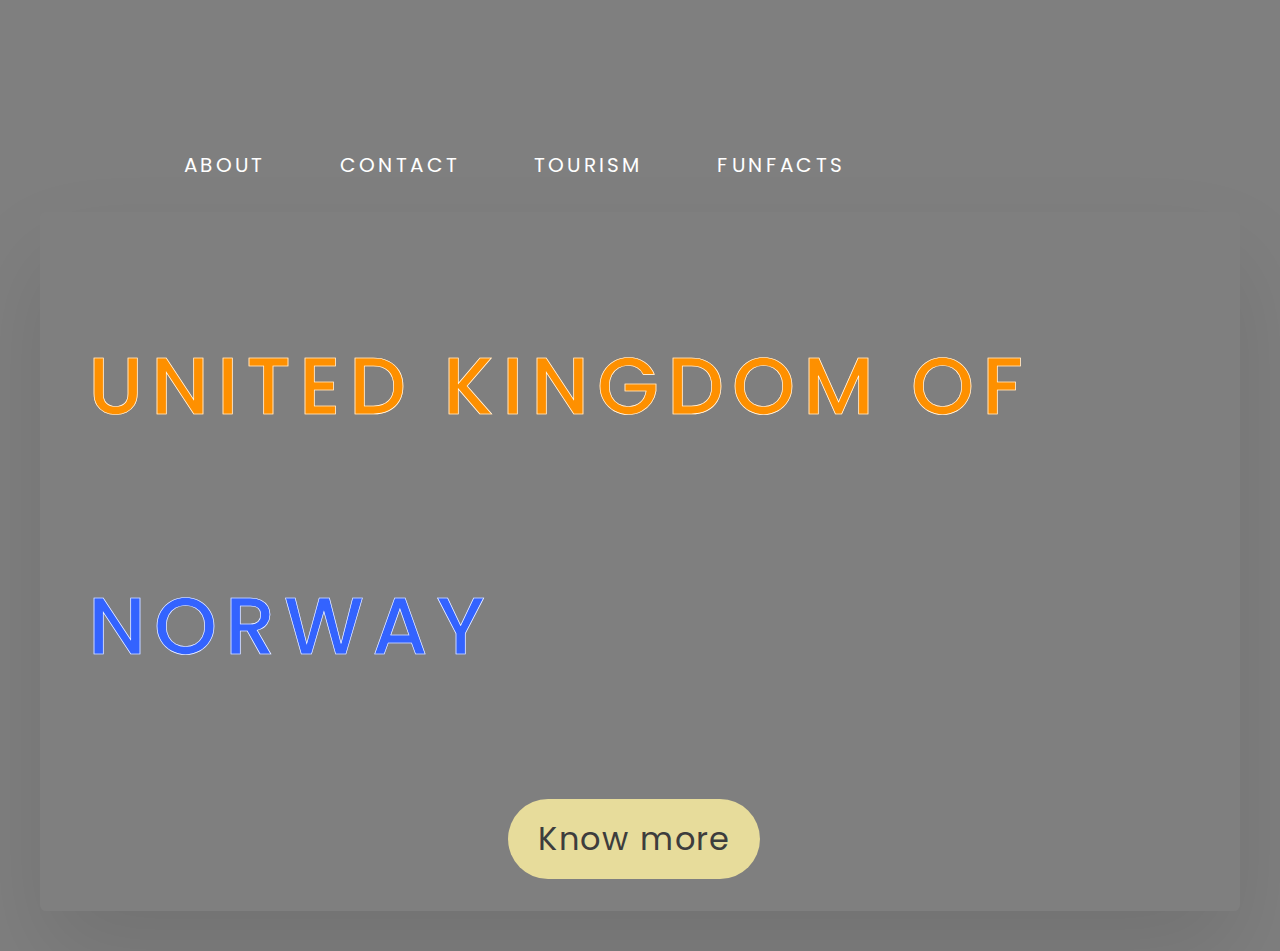
==== index.html @ 28fc71d4 "Add files via upload" ====
<html>

<head>
    <title>
        United Kingdom of Norway
    </title>
    <link type="text/css" rel="stylesheet" href="style.css">
    <link rel="icon" type="image/x-icon" href="images/fav.png">
    <!-- <meta name="viewport" content="width=device-width, initial-scale=1.0"> -->
</head>

<body> 
        <nav>
            <label class="logo">
                
            </label>
            <ul>
                <li>
                    <a class="btn" onclick="openPopup()">About</a>
                </li>
                <li>
                    <a class="btn" onclick="openContact()">
                        Contact
                    </a>
                </li>
                <li>
                    <a href="tourism.html">Tourism</a>
                </li>
                <li>
                    <a href="funfacts.html">funfacts</a>
                </li>
            </ul>
        </nav>
        <div class="grid-item">
        <div class="card">
            <!-- <img align="right" class="home-img" src="images/flagofnorway.png"> -->
            <div class="card-content">
                <h1 class="card-header">
                    UNITED KINGDOM OF NORWAY
                </h1>
                <a href="knowmore.html" class="card-btn">
                    Know more
                </a>
            </div>
        </div>
    </div>
    <div class="popup" id="popup">
        <h2>Kshitij Gudla</h2>
        <p>I study in DAV Public school, Safilguda, Hyderabad
            <br>
            <br>
            source code for this project 
            <br>
            https://github.com/kshitij1127/turbo-memory

        </p>
        <button onclick="closePopup()">ok</button>
    </div>
    <div class="contact" id="contact">
        <h2>Contact Me</h2>
        <br>
        <!-- <form action="https://formsubmit.co/kshitij199a@gmail.com.com" method="POST">
            <input type="text" name="name" required>
            <input type="email" name="email" required>
            <input type="hidden" name="_next" value="https://norway-c78b1.web.app/index.html">
            <button type="submit">Send</button>
       </form> -->
       <a href="mailto:kshitij199a@gmail.com" class="cont-btn">Gmail</a>
       <a href="https://github.com/kshitij1127" class="cont-btn">Github</a>
       <a href="https://docs.google.com/forms/d/1zIgN44ahDqPJLoXOdxMNFlr8wkpKgsbcV9C5F2_5ts8/edit" class="cont-btn">Forms</a>
        <button onclick="closeContact()">ok</button>
    </div>
    <script>
        let popup = document.getElementById('popup')
        function openPopup(){
            popup.classList.add("open-popup")
        }

        function closePopup(){
            popup.classList.remove("open-popup")
        }

        let contact = document.getElementById('contact')
        function openContact(params) {
            contact.classList.add("open-contact")
        }

        function closeContact(){
            contact.classList.remove("open-contact")
        }
    </script>
</body> 
</body>
---- style.css ----
@import url('https://fonts.googleapis.com/css2?family=Poppins:wght@500&display=swap');
@import url('https://fonts.googleapis.com/css2?family=Rubik:wght@500;700&display=swap');
@import url('https://fonts.googleapis.com/css2?family=Work+Sans:wght@800&display=swap');
@import url('https://fonts.googleapis.com/css2?family=Roboto:wght@900&display=swap');

body{
    margin: 0;
    padding: 40px;
    background-image: linear-gradient(rgba(0,0,0,0.5), rgba(0,0,0,0.5)), url(images/background.jpg);
}

.para{
    font-size: 80;
    font-weight: bolder;
    color: yellow;
    margin-top: 5%;
    font-family: "Roboto", sans-serif;
    letter-spacing: 0.3rem;
    overflow: hidden;
    margin-left: 20%;
    display: flex;
}

nav{
    height: 100px;
    width: 100%;
}

label.logo{
    color: white;
    font-size: 50px;
    line-height: 80px;
    padding: 0 100px;
    font-weight: bolder;
    font-family: "Poppins", sans-serif;
    letter-spacing: 0.2rem;
    text-shadow: -2px 2px 0px #71e4a5,
     -4px 4px 0px #009688,
     -6px 6px 0px #3363ff,
     -8px 8px 0px #fd004c,
     -9px 9px 0px #fff020;
}

nav ul{
    float: right;
    margin-right: 30%;
    margin-top: 20px;
}

nav ul li{
    display: inline-block;
    line-height: 50px;
    margin: 0 5px;
    letter-spacing: 0.2rem;
    position: relative;
}

nav ul li a{
    color: white;
    font-size: 20px;
    padding: 10px 15px;
    border-radius: 30px;
    text-transform: uppercase;
    text-decoration: none;
    padding-right: 30px;
    padding-left: 30px;
    font-family: "Poppins", sans-serif;
    cursor: pointer;
}

nav ul li a::after{
    content: '';
    height: 3px;
    width: 0;
    background: #009688;
    position: absolute;
    left: 0;
    bottom: 0;
    transition: 0.7s;
}

nav ul li a.active, a:hover::after{
    width: 100%;
    background: lightgreen;
    color: black;
}

.card-btn{
    display: block;
    width: 100%;
    font-size: 2rem;
    text-align: center;
    color: #3d3d3d;
    background-color: #e7dc9b;
    border: none;
    border-radius: 0.3rem;
    transition: 0.2s;
    cursor: pointer;
    letter-spacing: 0.1rem;
    text-decoration: none;
    font-family: "Poppins", sans-serif;
    width: 20%;
    margin-bottom: 2rem;
    padding: 1rem;
    margin-left: 38%;
    border-radius: 50px;
}

.card-btn:hover,
.card-btn:active{
    background-color: rgba(51,99,255,0.6);
    color: rgb(255, 254, 254);
    transition: 0.5s;
}

.grid{
    display: inline-block;
    grid-gap: 6rem;
}

.home-img{
    margin-right: 4rem;
    width: 600;
    height: 350;
    max-width: 100%;
    margin-top: 5rem;
    display: flex;
    vertical-align: middle;
    position: relative;
}

.home-img:hover{
    transform: translateY(-0.5%);
    box-shadow: 0 4rem 8rem rgba(255, 255, 0, 0.7);
    transition: 0.5s;
}

.grid-item {
    background-color: inherit;
    border-radius: 0.4rem;
    overflow: hidden;
    box-shadow: 0 3rem 6rem rgba(0, 0, 0, 0.1);
    transition: 0.2s;
    margin-top: 6%;
    top: 50%;
    bottom: 50%;
    left: 30%;
    right: 30%;
}

.card-content{
    padding-left: 3rem;
    padding-right: 3rem;
}

.card-header{
    font-size: 5rem;
    font-weight: 500;
    font-family: "Poppins", sans-serif;
    display: flex;
    align-items: center;
    justify-content: center;
    letter-spacing: 0.5rem;
    background: linear-gradient(
        #fd004c 16.7%,
        #fe9000 16.7%,
        #fe9000 33.4%,
        #fff020 33.4%,
        #fff020 50.1%,
        #3edf4b 50.1%,
        #3edf4b 66.8%,
        #3363ff 66.8%,
        #3363ff 83.5%,
        #b102b7 83.5%
    );
    color: transparent;
    -webkit-text-stroke: 0.04rem #ffffff; 
    -webkit-background-clip: text;
            background-clip: text;

    line-height: 3em;
    animation: rainbow 50s linear infinite;
}

@keyframes rainbow{
    100%{
        background-position: 0 30em;
    }
}

.card-text{
    font-size: 1.6rem;
    letter-spacing: 0.1rem;
    line-height: 1.7;
    color: yellow;
    font-family: "Poppins", sans-serif;
}

.popup{
    width: 400px;
    background: #fff;
    border-radius: 6px;
    position: absolute;
    top: 0;
    left: 50%;
    transform: translate(-50%, -50%) scale(0.1);
    text-align: center;
    padding: 0 30px 30px;
    color: #333;
    visibility: hidden;
    transition: transform 0.4s, top 0.4s;
}

.open-popup{
    visibility: visible;
    top: 50%;
    transform: translate(-50%, -50%) scale(1);
}

.popup h2{
    font-size: 38px;
    font-weight: bolder;
    margin: 30px 0 10px;
    font-family: "Rubik", sans-serif;
    letter-spacing: 0.1rem;
}

.popup p{
    font-size: 16px;
    font-weight: bold;
    font-family: "Roboto", sans-serif;
    letter-spacing: 0.2rem;
}

.popup button{
    width: 100%;
    margin-top: 50px;
    padding: 10px 0;
    background: #6fd649;
    color: #fff;
    border: 0;
    outline: none;
    font-size: 18px;
    border-radius: 4px;
    cursor: pointer;
    box-shadow: 0 5px 5px rgba(0,0,0,0.2);
}

.contact{
    width: 500px;
    background: #fff;
    border-radius: 6px;
    position: absolute;
    top: 0;
    left: 50%;
    transform: translate(-50%, -50%) scale(0.1);
    text-align: center;
    padding: 0 30px 30px;
    color: #333;
    visibility: hidden;
    transition: transform 0.4s, top 0.4s;
    height: 700px;
}

.open-contact{
    visibility: visible;
    top: 50%;
    transform: translate(-50%, -50%) scale(1);
}

.contact h2{
    font-size: 38px;
    font-weight: bolder;
    margin: 30px 0 10px;
    font-family: "Rubik", sans-serif;
    letter-spacing: 0.1rem;
}

.contact p{
    font-size: 16px;
    font-weight: bold;
    font-family: "Roboto", sans-serif;
    letter-spacing: 0.2rem;
}

.contact button{
    width: 100%;
    margin-top: 50px;
    padding: 10px 0;
    background: #6fd649;
    color: #fff;
    border: 0;
    outline: none;
    font-size: 18px;
    border-radius: 4px;
    cursor: pointer;
    box-shadow: 0 5px 5px rgba(0,0,0,0.2);
}

.cont-btn{
    display: block;
    width: 100%;
    font-size: 2rem;
    text-align: center;
    color: #4125df;
    background-color: #9be7ce;
    border: none;
    border-radius: 0.3rem;
    cursor: pointer;
    letter-spacing: 0.1rem;
    text-decoration: none;
    font-family: "Poppins", sans-serif;
    width: 40%;
    margin-bottom: 2rem;
    padding: 1rem;
    margin-left: 25%;
    border-radius: 50px;
}

.cont-btn:hover,
.cont-btn:active{
    background-color: rgba(180, 51, 255, 0.6);
    color: rgb(255, 254, 254);
    transition: 0.5s;
}
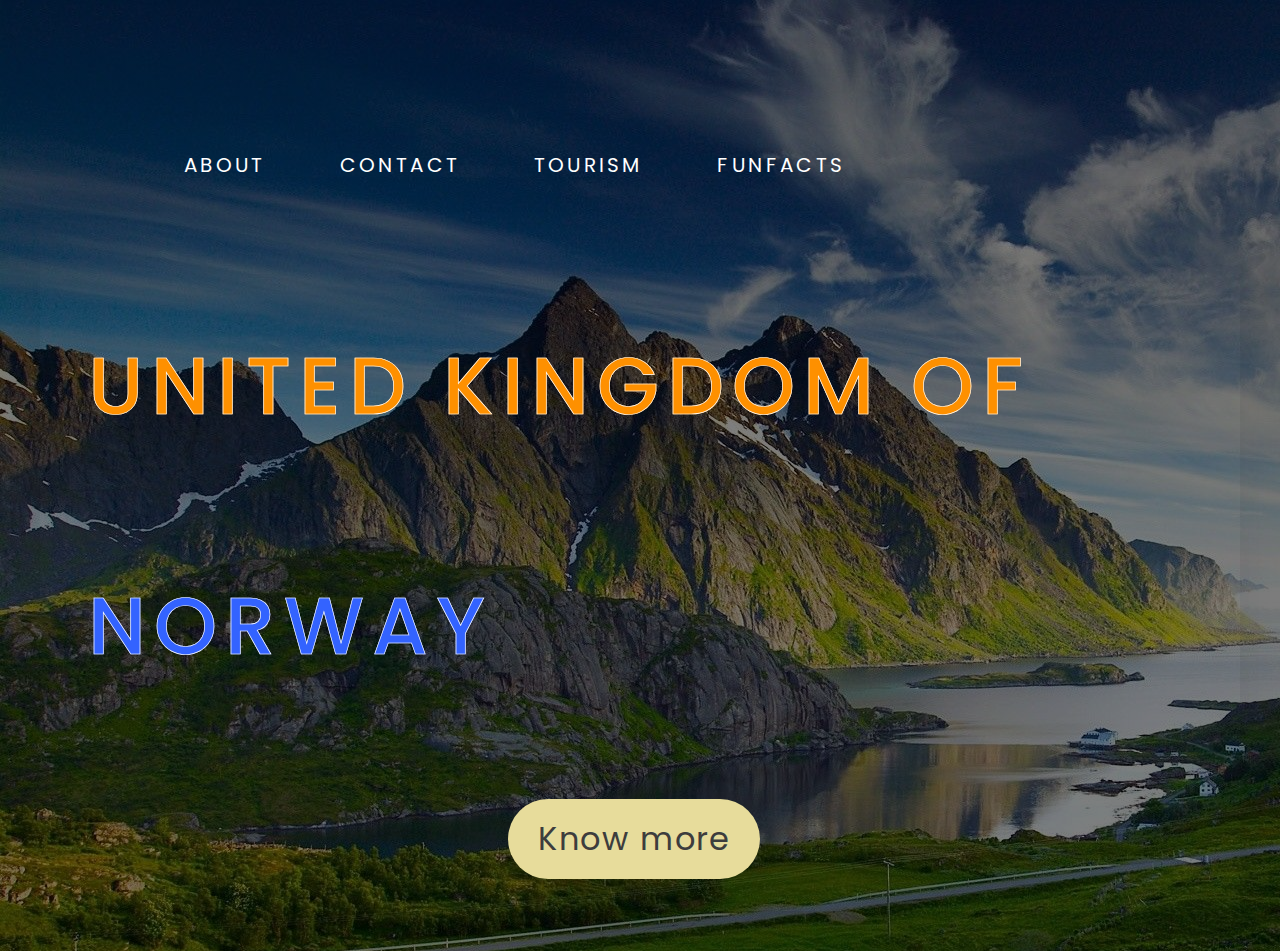
==== commit 2e8e43fc: "Update index.html" ====
--- a/index.html
+++ b/index.html
@@ -51,7 +51,7 @@
             <br>
             source code for this project 
             <br>
-            https://github.com/kshitij1127/turbo-memory
+            https://github.com/kshitij1127/release-4
 
         </p>
         <button onclick="closePopup()">ok</button>
@@ -90,4 +90,4 @@
         }
     </script>
 </body> 
-</body>+</body>
